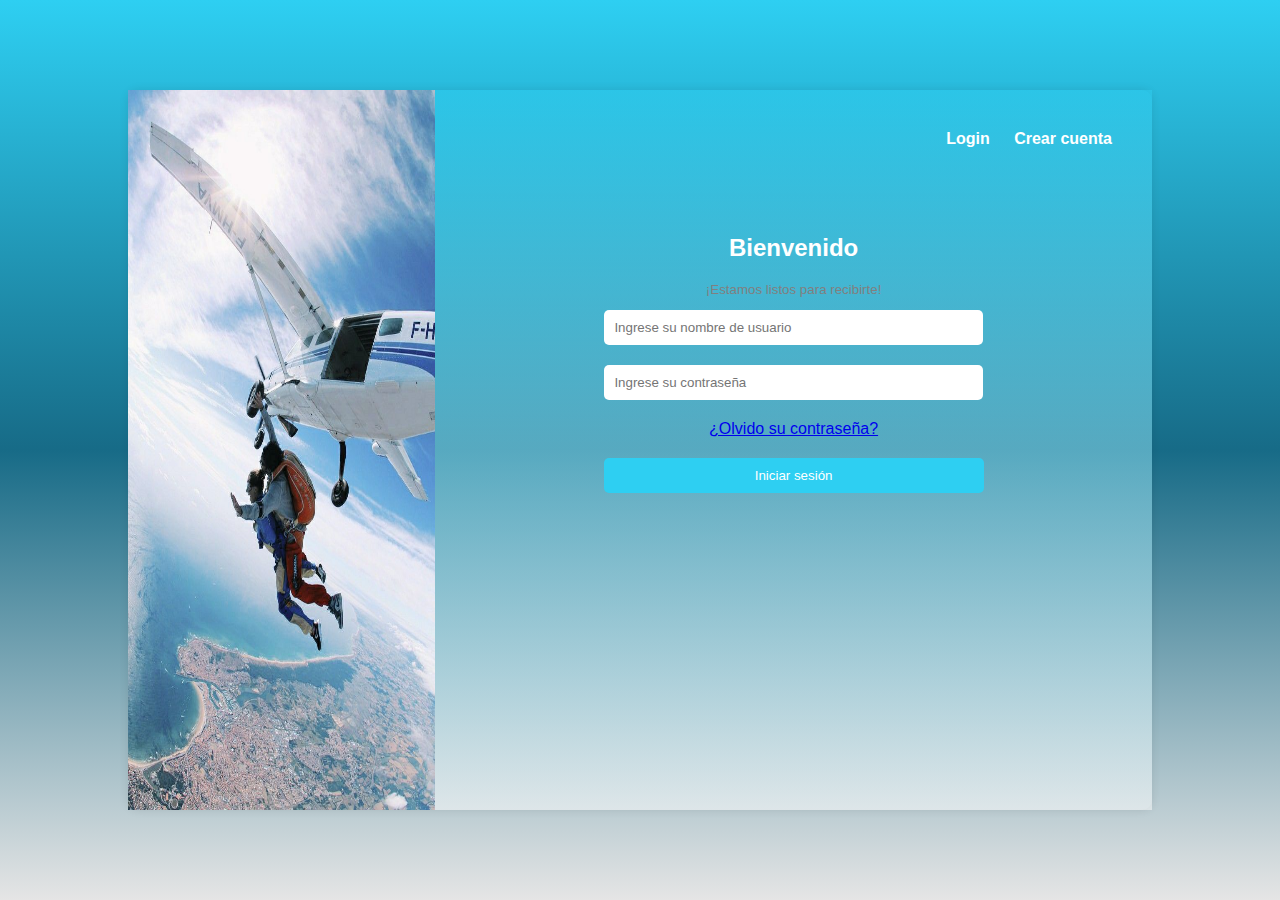
==== Login.html @ ab48c167 "1er commit" ====
<!DOCTYPE html>
<html lang="es">
<head>
<meta charset="UTF-8">
<meta name="viewport" content="width=device-width, initial-scale=1.0">
<title>Login y Create User</title>
<style>
    body {
        margin: 0;
        padding: 0;
        font-family: Arial, sans-serif;
        height: 100vh;
        display: flex;
        justify-content: center;
        align-items: center;
        background: linear-gradient(to bottom, #2ECFF2, #176B87, #E5E5E5);
    }

    .container {
        display: flex;
        width: 80%;
        height: 80vh; /* Alto del contenedor: 80% del viewport height */
        border-radius: 10px;
        box-shadow: 0 0 10px rgba(0, 0, 0, 0.1);
    }
    .left {
        flex: 0 0 30%; /* Ancho del .left: 30% del contenedor */
        justify-content: center;
        align-items: center;
    }

    .right {
        flex: 1;
        background: linear-gradient(to bottom,rgba(46, 207, 242, 0.5),rgba(255, 255, 255, 0.5));
        align-items: center;
        justify-content: space-around; /* Espaciado horizontal uniforme */
        text-align: center; /* Centrado horizontal */

    }

    .options {
        margin-bottom: 20px;
        margin-left: auto; /* Mover las opciones hacia el lado derecho */
        text-align: right; /* Alinear texto a la izquierda dentro del contenedor */
        margin-right: 40px;
        margin-top: 40px;
    }

    .options a {
        margin-left: 20px; /* Espacio entre las opciones */
        text-decoration: none;
        color: #FFFFFF;
        font-weight: bold;
    }



    .form-group {
        margin-bottom: 20px;
    }

    .form-group label {
        display: block;
        font-weight: bold;
        margin-bottom: 5px;
    }

    .form-group input {
        align-items: center;
        width: 50%;
        padding: 10px;
        border: none;
        border-radius: 5px;
    }

    .form-group button {
        width: 53%;
        padding: 10px;
        border: none;
        border-radius: 5px;
        background-color: #2ECFF2;
        color: white;
        cursor: pointer;
    }

    .form-group button:hover {
        background-color: #176B87;
    }

    img {
        width: 100%;
        height: 100%;
    }

    h2 {
        text-align: center;
        flex-direction: column; /* Alinear elementos verticalmente */
        align-items: center; /* Centrar elementos horizontalmente */
        margin-top: 12%; /* Mover hacia abajo un 60% */
        color: #FFFFFF;
    }

    p{
        color: gray;
        font-size: smaller;
    }

@media screen and (max-width: 768px) {
    body{
        background: linear-gradient(to bottom, #E5E5E5, #2ECFF2, #176B87, #E5E5E5);
        margin-bottom: 50px;
    }
        .container {
            flex-direction: column;
            align-items: center;
        }

        .left,
        .right {
            flex: 1;
            width: 100%; /* Ajustar el ancho de los elementos al 100% */
        }

        .options {
            text-align: center; /* Centrar las opciones en dispositivos pequeños */
            margin-top: 20px; /* Agregar margen superior en dispositivos pequeños */

        }

        .form-group input,
        .form-group button {
            width: 90%; /* Ajustar el ancho de los inputs y botones en dispositivos pequeños */
        }
    }

</style>
</head>
<body>

<div class="container">
    <div class="left">
        <img src="img/login.jpg.jpeg"  alt="Imagen">
    </div>
    <div class="right">
        <div class="options">
            <a href="#">Login</a>
            <a href="Login2.html">Crear cuenta</a>
        </div>
    <h2 class="Login">Bienvenido</h2>
    <p> ¡Estamos listos para recibirte!</p>
    <div class="form-group">
        <input type="text" id="username" name="username" placeholder="Ingrese su nombre de usuario">
    </div>
    <div class="form-group">
        <input type="password" id="password" name="password" placeholder="Ingrese su contraseña">
    </div>
    <div class="form-group">
        <a href="#">¿Olvido su contraseña?</a>
    </div>
    <div class="form-group">
        <button type="submit">Iniciar sesión</button>
    </div>
</div>
</div>
<br>
</body>
</html>
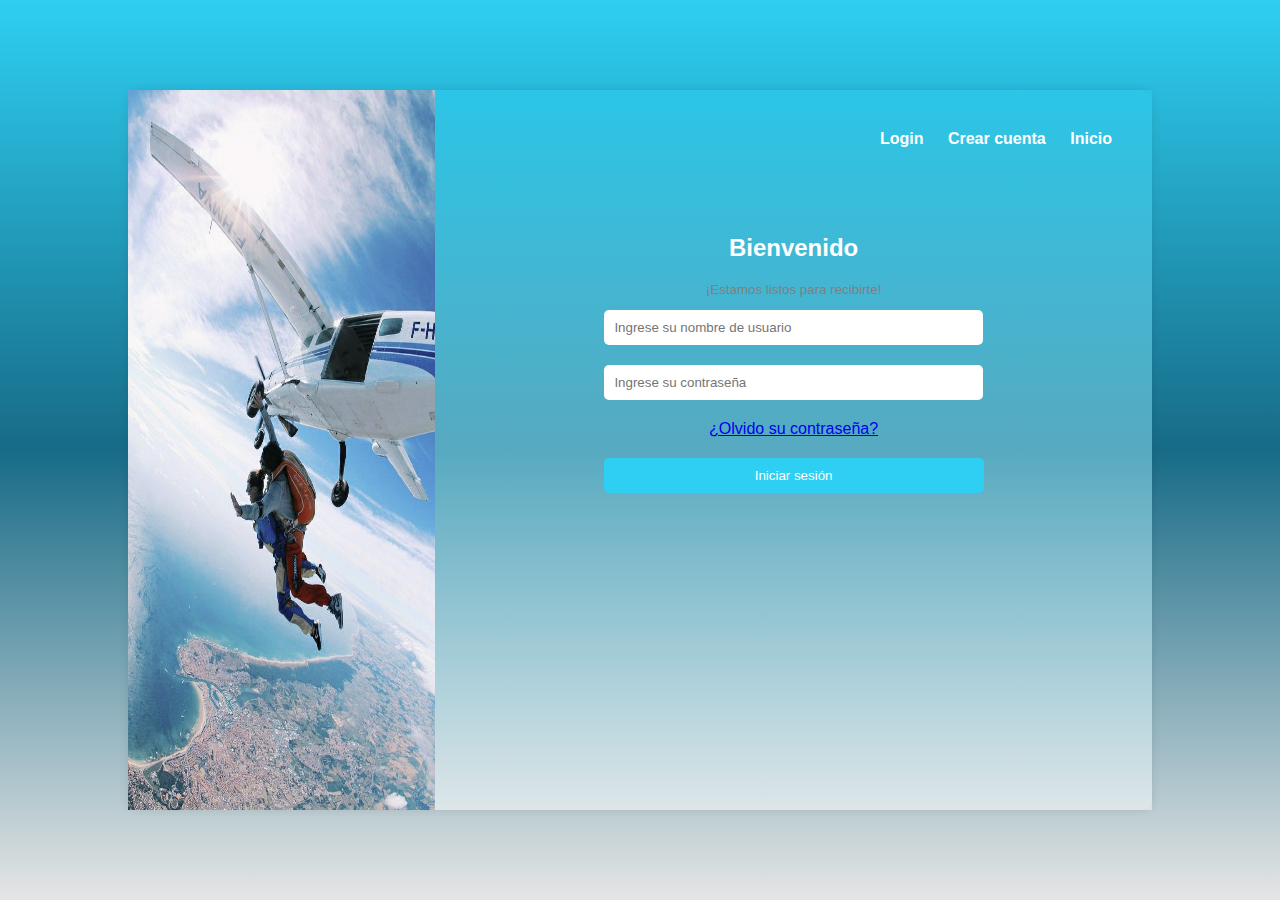
==== commit 7cfa303c: "ult" ====
--- a/Login.html
+++ b/Login.html
@@ -143,8 +143,9 @@
     </div>
     <div class="right">
         <div class="options">
-            <a href="#">Login</a>
-            <a href="Login2.html">Crear cuenta</a>
+            <a href="Login.html">Login</a>
+            <a href="Createuser.html">Crear cuenta</a>
+            <a href="index.html">Inicio</a>
         </div>
     <h2 class="Login">Bienvenido</h2>
     <p> ¡Estamos listos para recibirte!</p>
